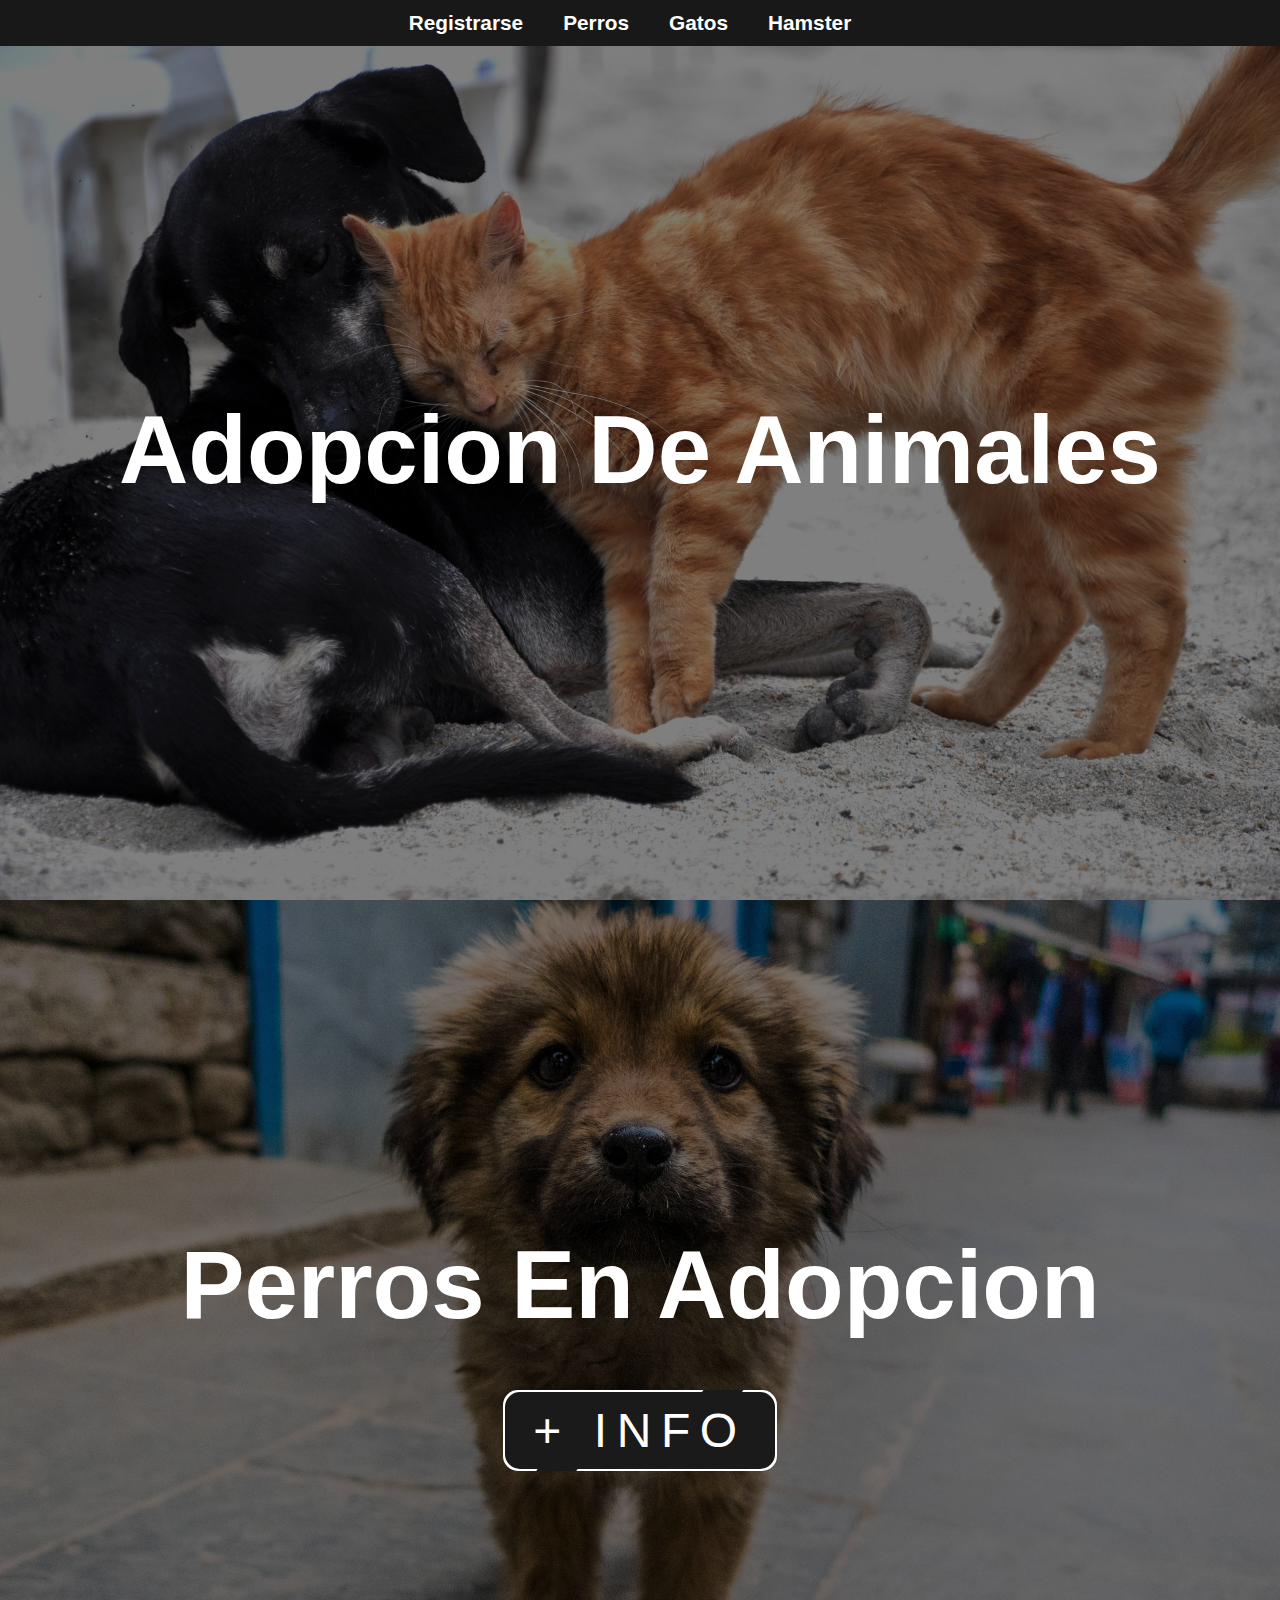
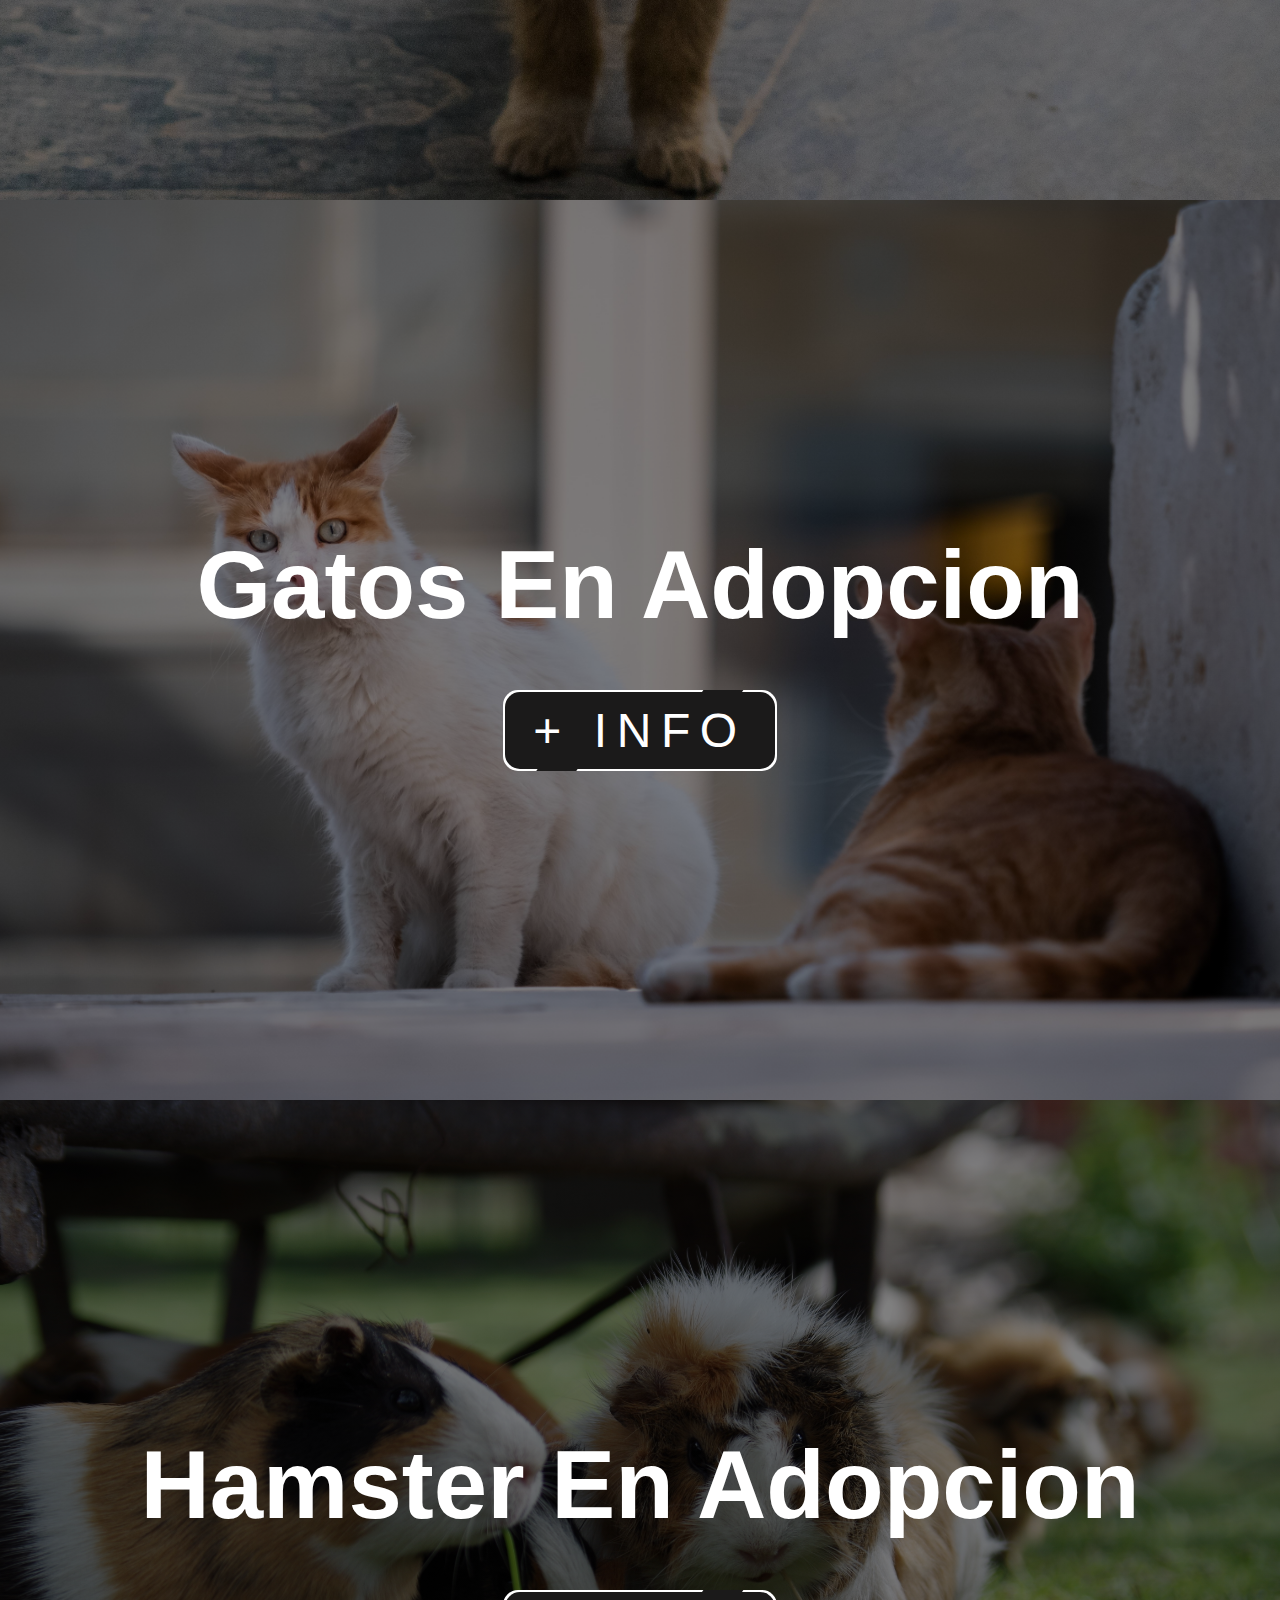
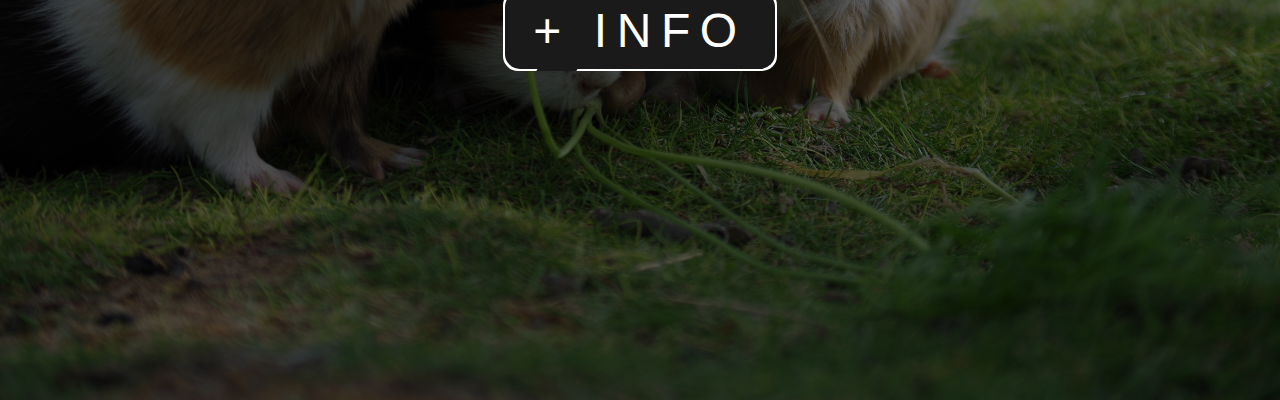
==== index.html @ 62b05265 "Actualizacion de archivos" ====
<!DOCTYPE html>
<html lang="en">
<head>
    <link rel="stylesheet" href="index.css">
    <link rel="shortcut icon" href="imagenes/Logoini.png" type="image/x-icon">
    <title>Adopcion De Animales</title>
</head>

<header>
    <div class="container">
        <nav>
            <a href="html/registro.html">Registrarse</a>
            <a href="#adop-dog">Perros</a>
            <a href="#adop-cat">Gatos</a>
            <a href="#adop-hamster">Hamster</a>
        </nav>
    </div>
</header>

<body>
    <div class="container-h">
    <section id="init">
        <h1>Adopcion De Animales</h1>
    </section>

    <section id="adop-dog">
        <h1>Perros En Adopcion</h1>
        <a href="html/dogs.html" style="--clr:#ffffff"><span>+ Info</span><i></i></a>
    </section>

    <section id="adop-cat">
        <h1>Gatos En Adopcion</h1>
        <a href="#" style="--clr:#ffffff"><span>+ Info</span><i></i></a>
  
    </section>

    <section id="adop-hamster">
        <h1>Hamster En Adopcion</h1>
        <a href="#" style="--clr:#ffffff"><span>+ Info</span><i></i></a>
    </section>
</div>
</body>
</html>
---- index.css ----
* {
    padding: 0;
    margin: 0;
    box-sizing: border-box;
}

html{
    scroll-behavior: smooth;
}
body{
    
    font-family: 'Roboto',sans-serif;
    background: #D3CCE3;
    /* fallback for old browsers */
    background: -webkit-linear-gradient(to right, #E9E4F0, #D3CCE3);
    /* Chrome 10-25, Safari 5.1-6 */
    background: linear-gradient(to right, #E9E4F0, #D3CCE3);
    /* W3C, IE 10+/ Edge, Firefox 16+, Chrome 26+, Opera 12+, Safari 7+ */
}

nav{
    padding-top: 10px;
    padding-bottom: 10px;
    display: flex;
    text-align: center;
    flex-direction: column;
    background-color: #181818;
    
}

header a{
    padding: 1px 20px;
    font-weight: bold;
    color: rgb(255, 255, 255);
    font-size: 1.3em;
    text-decoration: none; /*saca el subrayado*/
}

header a:hover{
    color: hsl(0, 3%, 59%);
    text-decoration: underline;
}

#init{
    display: flex;
    align-items: center;
    justify-content: center;
    text-align: center;
    flex-direction: column;
    height: 100vh;
    background-image: linear-gradient(
        0deg,
        rgba(0,0,0,0.5),
        rgba(0,0,0,0.5)
    ) 
    ,url(imagenes/fotoinit2.png);
    background-repeat: no-repeat;
    background-size: cover;
    background-position: center center;
    color: white;
    font-size: 3em;
}

#adop-dog{
    display: flex;
    align-items: center;
    justify-content: center;
    text-align: center;
    flex-direction: column;
    height: 100vh;
    background-image: linear-gradient(
        0deg,
        rgba(0,0,0,0.5),
        rgba(0,0,0,0.5)
    ) 
    ,url(imagenes/adopdog.png);
    background-repeat: no-repeat;
    background-size: cover;
    background-position: center center;
    color: white;
    font-size: 3em;
}

#adop-cat{
    display: flex;
    align-items: center;
    justify-content: center;
    text-align: center;
    flex-direction: column;
    height: 100vh;
    background-image: linear-gradient(
        0deg,
        rgba(0,0,0,0.5),
        rgba(0,0,0,0.5)
    ) 
    ,url(imagenes/adopcat.png);
    background-repeat: no-repeat;
    background-size: cover;
    background-position: center center;
    color: white;
    font-size: 3em;
}

#adop-hamster{
    display: flex;
    align-items: center;
    justify-content: center;
    text-align: center;
    flex-direction: column;
    height: 100vh;
    background-image: linear-gradient(
        0deg,
        rgba(0,0,0,0.5),
        rgba(0,0,0,0.5)
    ) 
    ,url(imagenes/adophamster.png);
    background-repeat: no-repeat;
    background-size: cover;
    background-position: center center;
    color: white;
    font-size: 3em;
}

/*Boton Neon*/
body .container-h a{
    margin-top: 50px;
    position:relative;
    background-color:#ffffff ;
    color: rgb(255, 255, 255);
    text-decoration: none;
    text-transform: uppercase;
    font-size: 1em;
    letter-spacing: 0.2em;
    font-weight: 400;
    padding: 13px 30px;
    transition: 1s;
    border-radius: 15px; 
}
body .container-h a::before{
    content: '' ;
    position: absolute;
    inset: 2px;
    background-color: rgb(27, 26, 26);
    border-radius: 15px;
}
body .container-h a:hover{
    background: var(--clr);
    color: var(--clr);
    letter-spacing: 0.25em;
    box-shadow: 0 0 35px var(--clr)  ;
}
body .container-h a span{
    position: relative;
    z-index: 1;
}
body .container-h a i{
    position: absolute;
    inset: 0;
    display: block;
}
body .container-h a i::before{
    content: '' ;
    position: absolute;
    top: 0;
    left: 80%;
    width: 40px;
    height: 4px;
    background-color: rgb(27, 26, 26);
    transform: translateX(-50%) skewX(325deg);
    transition: 0.5s;
}
body .container-h a:hover i::before{
    width: 40px;
    left: 20%;
}
body .container-h a i::after{
    content: '' ;
    position: absolute;
    bottom: 0;
    left: 20%;
    width: 40px;
    height: 5px;
    background-color: rgb(27, 26, 26);
    transform: translateX(-50%) skewX(325deg);
    transition: 0.5s;
}
body .container-h a:hover i::after{
    width: 40px;
    left: 80%;
}
/*Boton Neon*/

@media (min-width: 720px){ /*si pasa de 720 px cambia a esto*/
    header{
        position: fixed;
        width: 100%;
    }

    header .container{
        flex-direction: column;
        justify-content: space-between;
    }
    nav{
        justify-content: center;
        flex-direction: row;
        padding-bottom: 1;
        padding-right: 20px;
    }

}
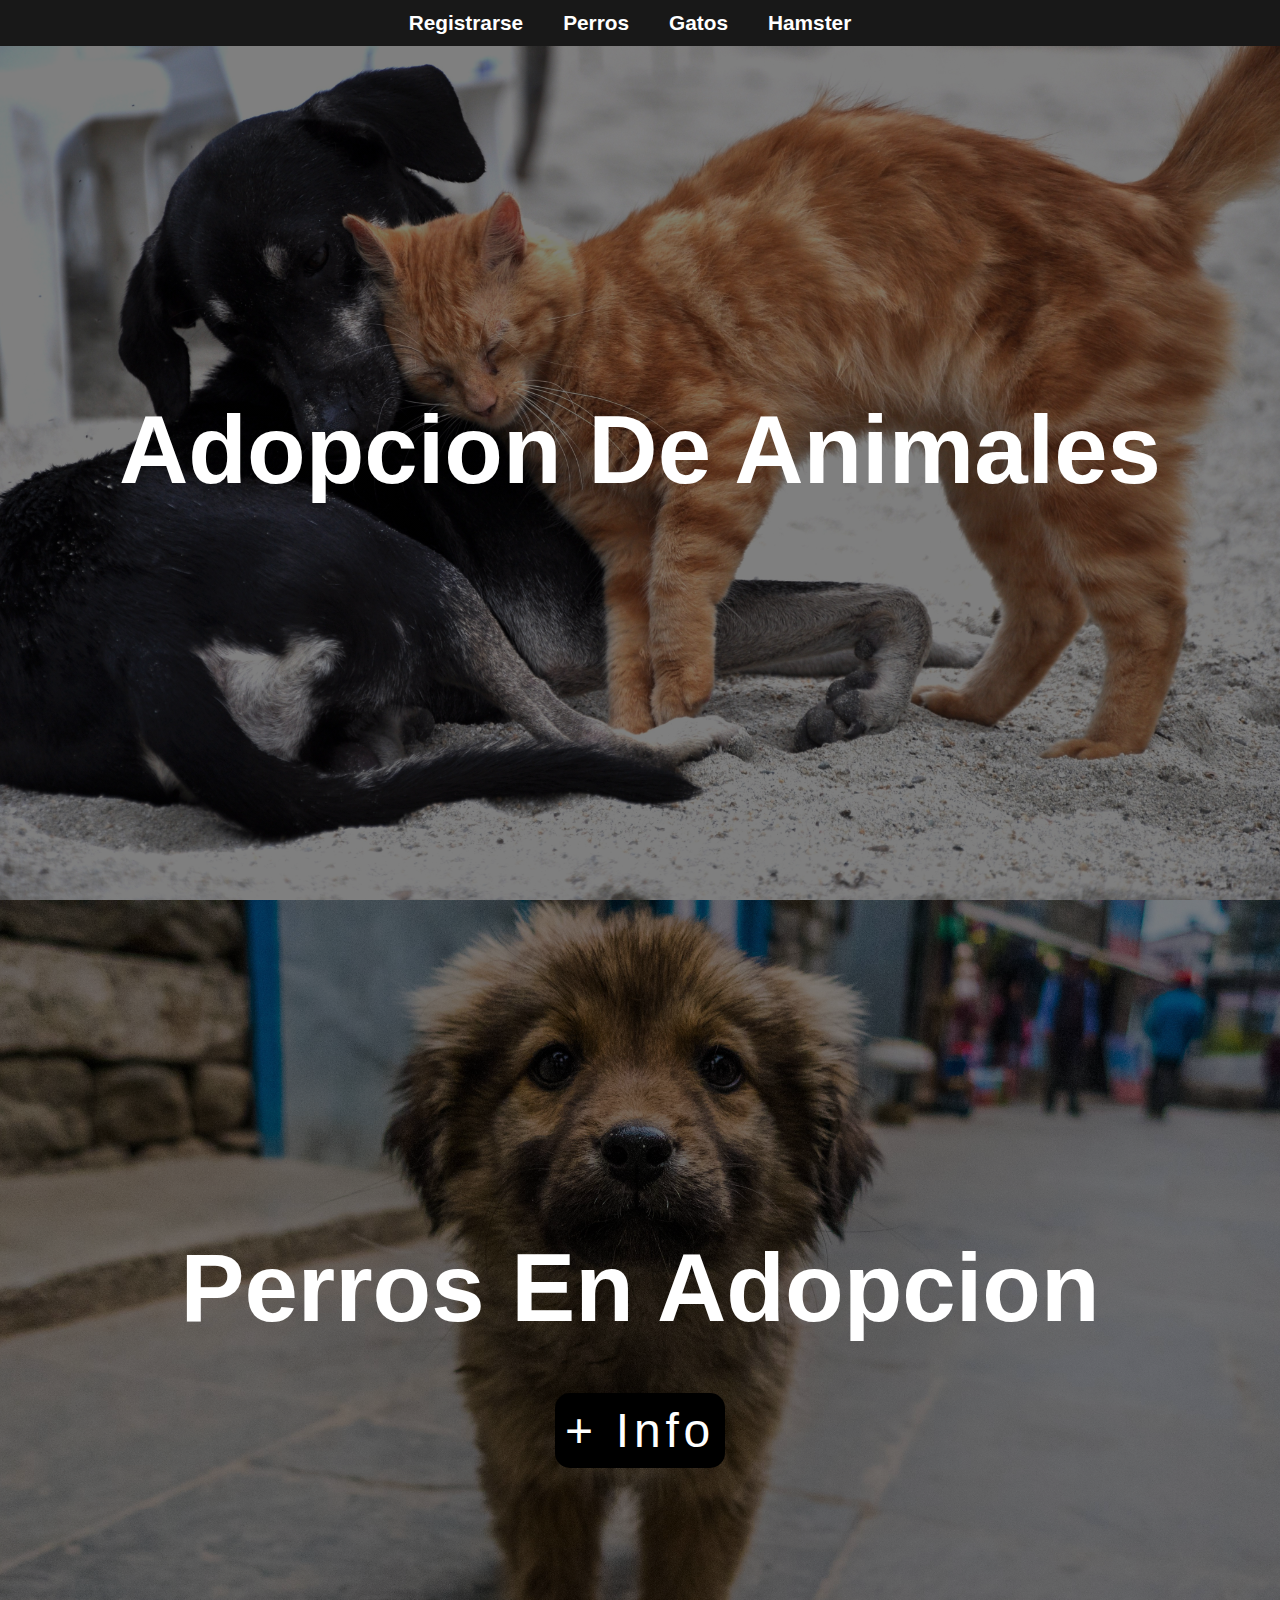
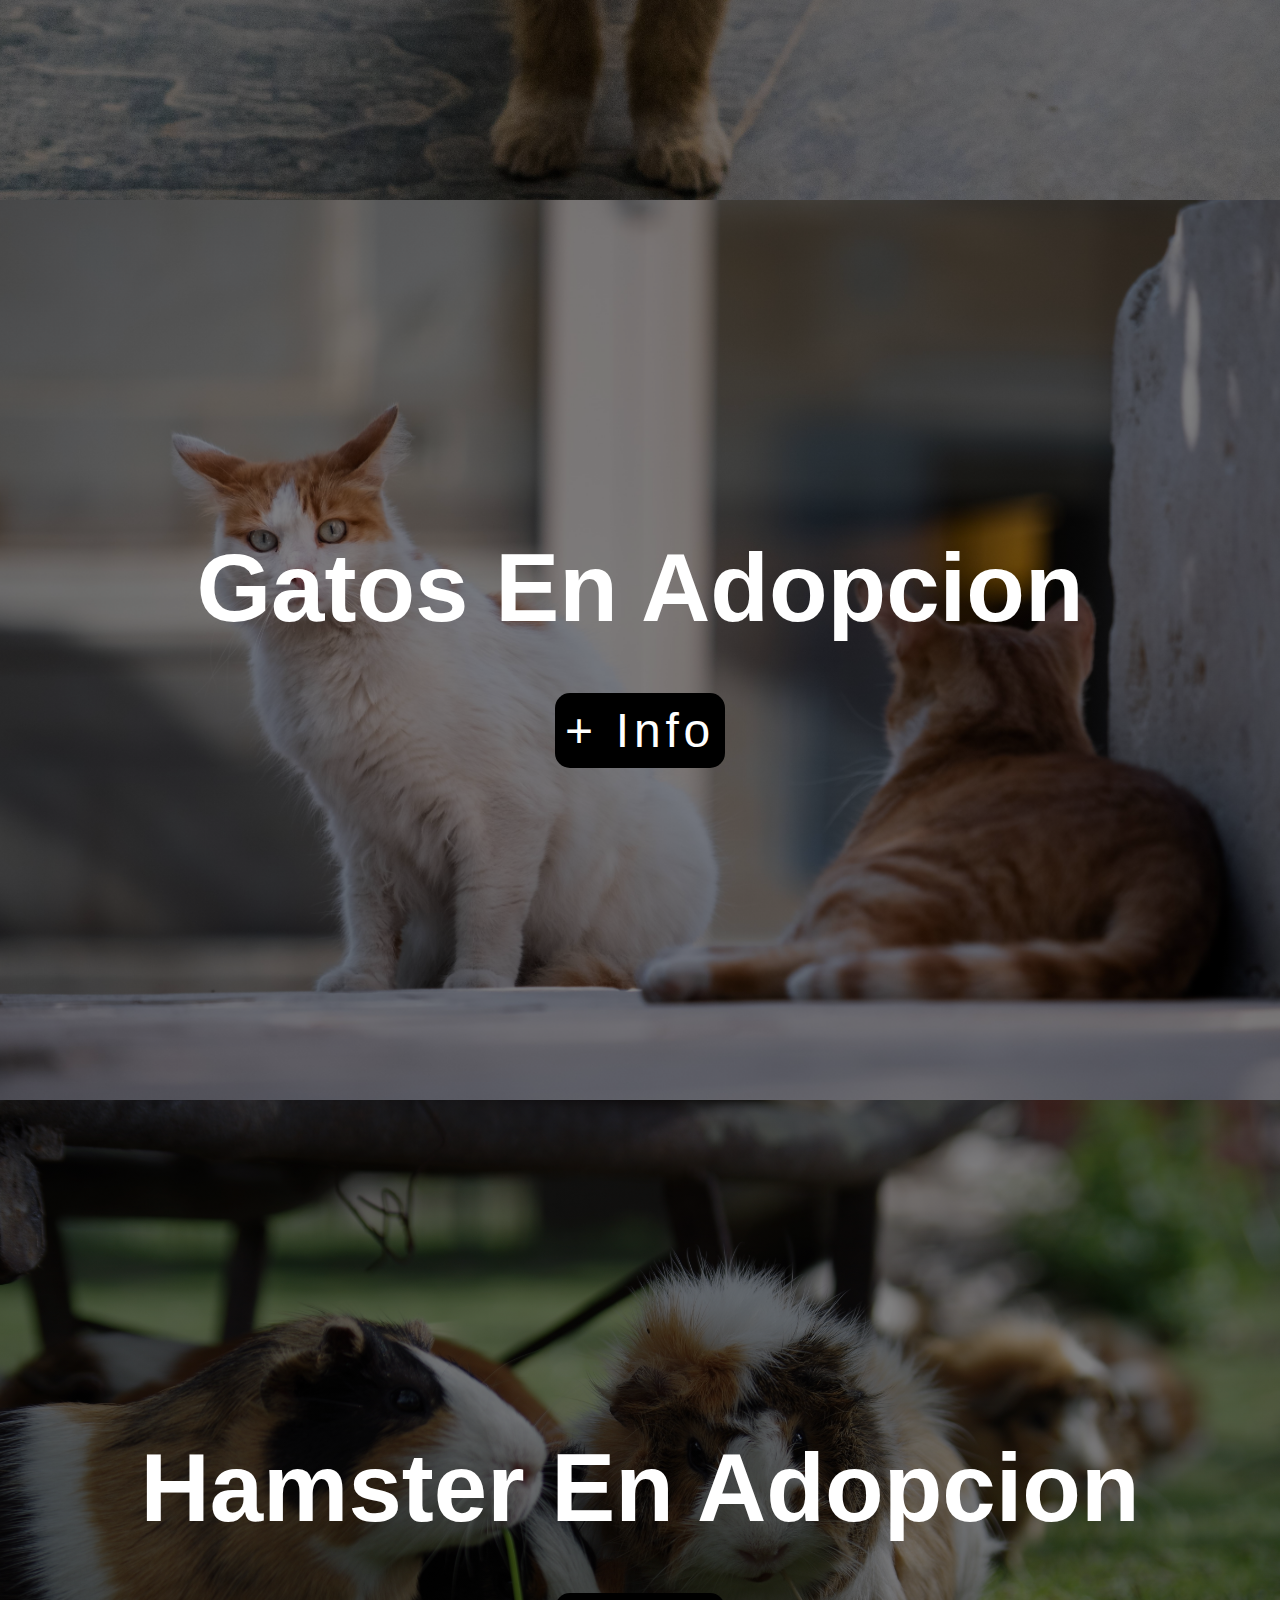
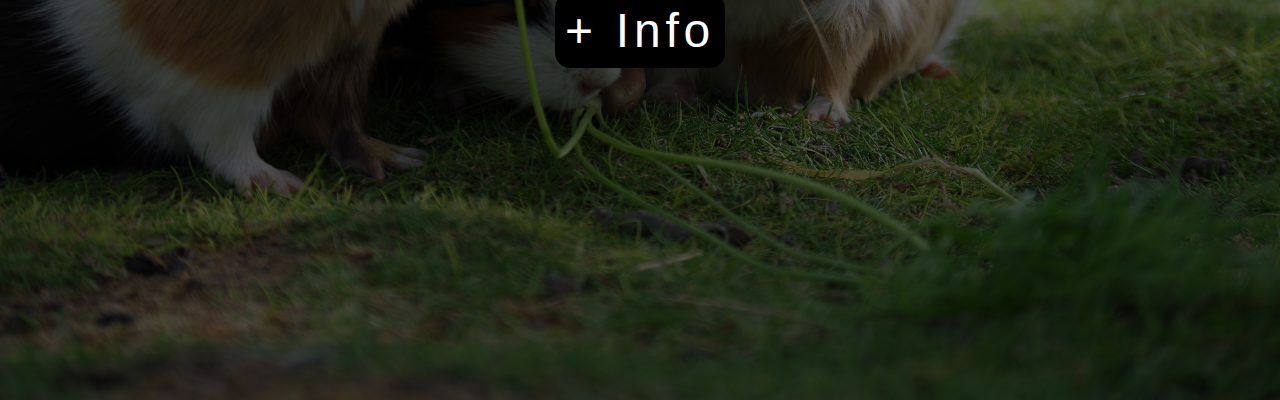
==== commit d3c0965a: "Nuevos cambios session3" ====
--- a/index.html
+++ b/index.html
@@ -30,7 +30,7 @@
 
     <section id="adop-cat">
         <h1>Gatos En Adopcion</h1>
-        <a href="#" style="--clr:#ffffff"><span>+ Info</span><i></i></a>
+        <a href="html/cats.html" style="--clr:#ffffff"><span>+ Info</span><i></i></a>
   
     </section>
 
--- a/index.css
+++ b/index.css
@@ -124,70 +124,29 @@
 /*Boton Neon*/
 body .container-h a{
     margin-top: 50px;
-    position:relative;
-    background-color:#ffffff ;
-    color: rgb(255, 255, 255);
+    position:static;
+    background-color:rgb(0, 0, 0) ;
+    color: #ffffff;
     text-decoration: none;
-    text-transform: uppercase;
     font-size: 1em;
-    letter-spacing: 0.2em;
+    letter-spacing: 0.1em;
     font-weight: 400;
-    padding: 13px 30px;
-    transition: 1s;
+    padding: 10px 10px;
     border-radius: 15px; 
 }
-body .container-h a::before{
-    content: '' ;
-    position: absolute;
-    inset: 2px;
-    background-color: rgb(27, 26, 26);
-    border-radius: 15px;
+body .container-h a:hover{
+    background: #ffffff;
+    color: rgb(0, 0, 0) ;
+    letter-spacing: 0.25em;
+    box-shadow: 0 0 35px #ffffff  ;
+    transition: 1s;
 }
-body .container-h a:hover{
-    background: var(--clr);
-    color: var(--clr);
-    letter-spacing: 0.25em;
-    box-shadow: 0 0 35px var(--clr)  ;
-}
-body .container-h a span{
+
+body .container-h a button{
     position: relative;
     z-index: 1;
 }
-body .container-h a i{
-    position: absolute;
-    inset: 0;
-    display: block;
-}
-body .container-h a i::before{
-    content: '' ;
-    position: absolute;
-    top: 0;
-    left: 80%;
-    width: 40px;
-    height: 4px;
-    background-color: rgb(27, 26, 26);
-    transform: translateX(-50%) skewX(325deg);
-    transition: 0.5s;
-}
-body .container-h a:hover i::before{
-    width: 40px;
-    left: 20%;
-}
-body .container-h a i::after{
-    content: '' ;
-    position: absolute;
-    bottom: 0;
-    left: 20%;
-    width: 40px;
-    height: 5px;
-    background-color: rgb(27, 26, 26);
-    transform: translateX(-50%) skewX(325deg);
-    transition: 0.5s;
-}
-body .container-h a:hover i::after{
-    width: 40px;
-    left: 80%;
-}
+
 /*Boton Neon*/
 
 @media (min-width: 720px){ /*si pasa de 720 px cambia a esto*/
